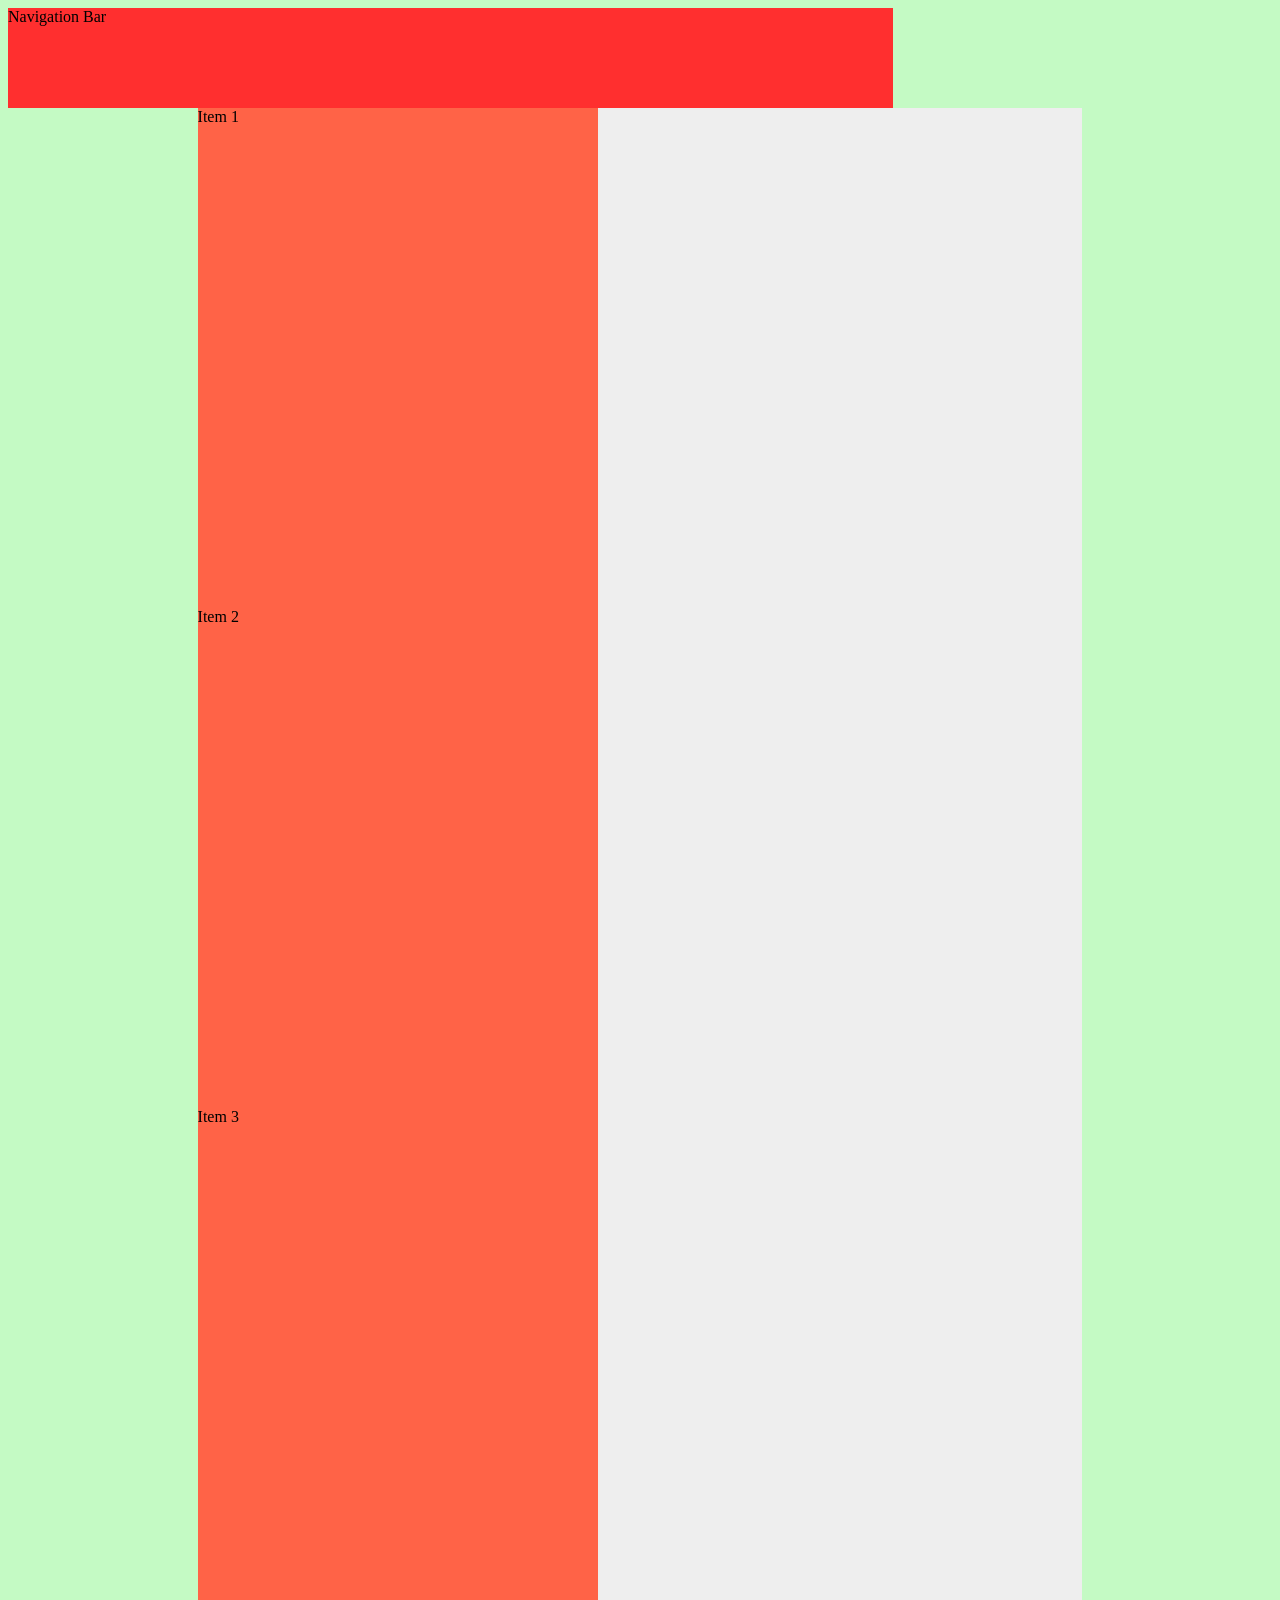
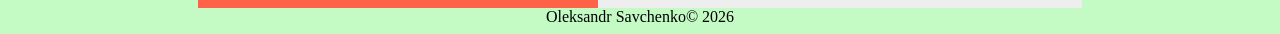
==== index.html @ a6e3f6a7 "Refactor: separate items section from main content" ====
<!DOCTYPE html>
<html lang="en">
<head>
    <meta charset="UTF-8">
    <meta name="viewport" content="width=device-width, initial-scale=1.0">
    <link href="./css/style.css" rel="stylesheet"/>
    <title>RWG Library</title>
</head>
<body>
    <div class="content">
        <nav class="nav-bar">Navigation Bar</nav>
        <div class="flex-content">
            <div class="flex-item">Item 1</div>
            <div class="flex-item">Item 2</div>
            <div class="flex-item">Item 3</div>
        </div>
    </div>
    <footer>
        Oleksandr Savchenko© 2026
    </footer>
</body>
</html>
---- css/style.css ----
body {
    background-color: rgb(196, 250, 196);
}

.nav-bar {
    width: 70%;
    height: 100px;
    background: rgb(255, 47, 47);
}

.flex-content {
    width: 70%;
    min-width: 300px;
    height: auto;
    margin: 0 auto; /*center a container without involving items*/
    background: rgb(238, 238, 238);
}

.flex-item {
    width: 400px;
    height: 500px;
    background: tomato;
}

footer {
    text-align: center;
}
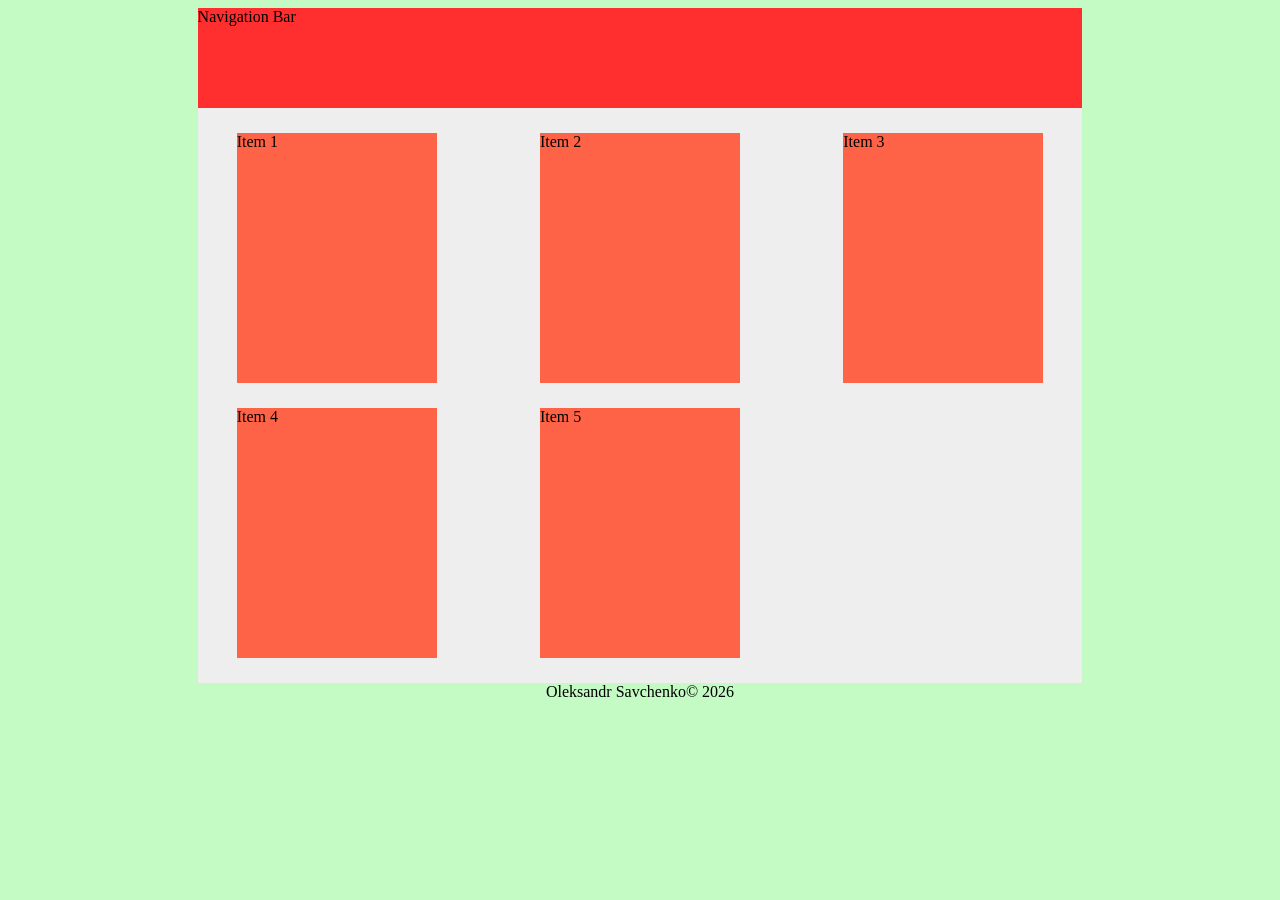
==== commit fe08a630: "Refactor: change layout from flexbox to grid." ====
--- a/index.html
+++ b/index.html
@@ -9,13 +9,15 @@
 <body>
     <div class="content">
         <nav class="nav-bar">Navigation Bar</nav>
-        <div class="flex-content">
-            <div class="flex-item">Item 1</div>
-            <div class="flex-item">Item 2</div>
-            <div class="flex-item">Item 3</div>
+        <div class="grid-content">
+            <div class="grid-item">Item 1</div>
+            <div class="grid-item">Item 2</div>
+            <div class="grid-item">Item 3</div>
+            <div class="grid-item">Item 4</div>
+            <div class="grid-item">Item 5</div>
         </div>
     </div>
-    <footer>
+    <footer>    
         Oleksandr Savchenko© 2026
     </footer>
 </body>
--- a/css/style.css
+++ b/css/style.css
@@ -3,12 +3,12 @@
 }
 
 .nav-bar {
-    width: 70%;
+    width: 100%;
     height: 100px;
     background: rgb(255, 47, 47);
 }
 
-.flex-content {
+.content {
     width: 70%;
     min-width: 300px;
     height: auto;
@@ -16,10 +16,36 @@
     background: rgb(238, 238, 238);
 }
 
+.flex-content {
+    display: flex;
+    flex-direction: row;
+    flex-wrap: wrap;
+    justify-content: space-evenly; /*the same spacing between items*/
+    /*justify-content: space-around;*/ 
+    /*every items have own side space, 
+    so it two space between items, 
+    but one space between start and end sides*/
+    row-gap: 25px;
+}
+
+.grid-content {
+    display: grid;
+    grid-template-columns: repeat(auto-fit, minmax(250px, 1fr));
+    gap: 25px;
+    padding: 25px 0px;
+}
+
 .flex-item {
-    width: 400px;
-    height: 500px;
+    flex-basis: calc(100% / 3);
+    height: 250px;
     background: tomato;
+}
+
+.grid-item {
+    width: 200px;
+    height: 250px;
+    background: tomato;
+    justify-self: center;
 }
 
 footer {
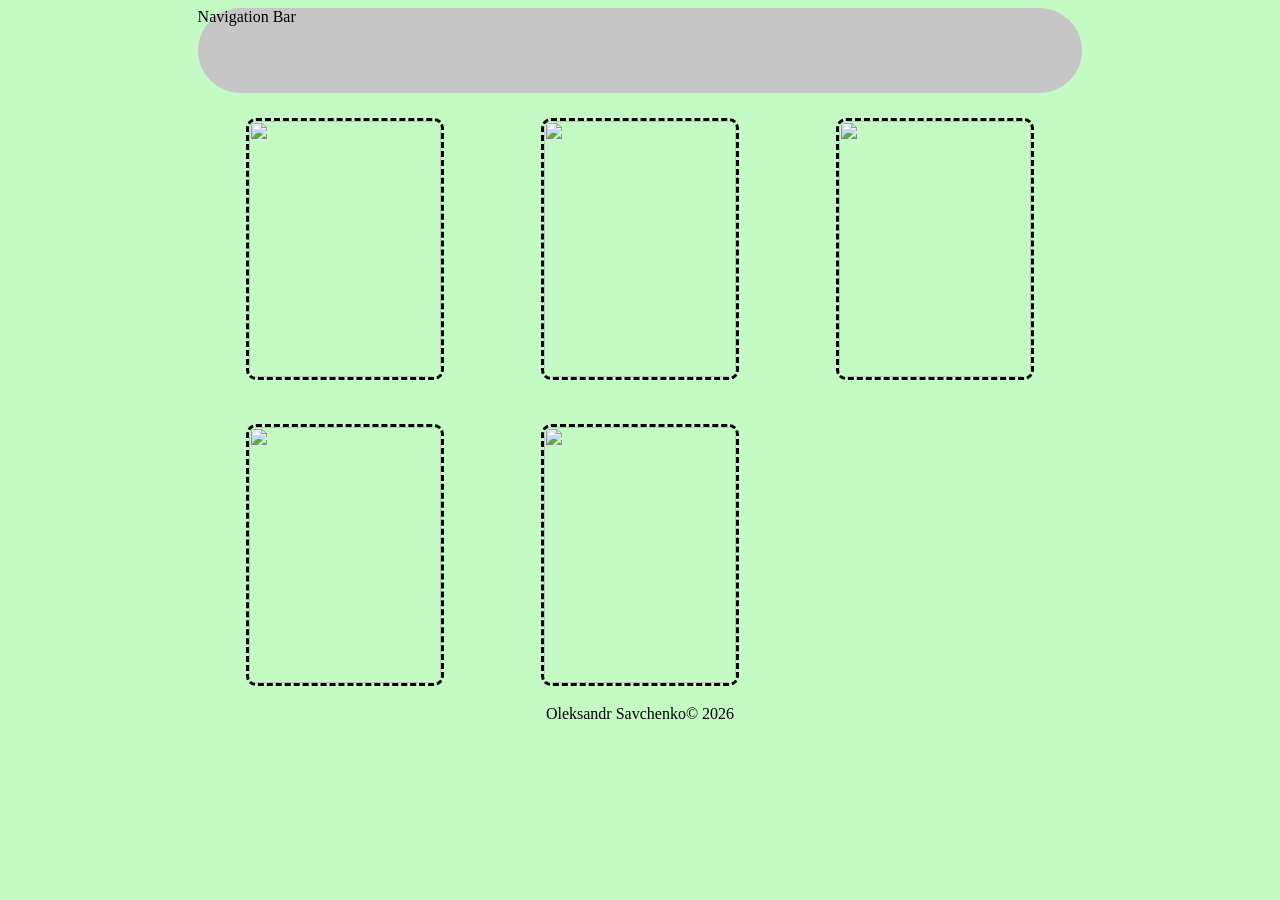
==== commit 9c4632c3: "refactor: update grid items to include images instead of text" ====
--- a/index.html
+++ b/index.html
@@ -10,11 +10,21 @@
     <div class="content">
         <nav class="nav-bar">Navigation Bar</nav>
         <div class="grid-content">
-            <div class="grid-item">Item 1</div>
-            <div class="grid-item">Item 2</div>
-            <div class="grid-item">Item 3</div>
-            <div class="grid-item">Item 4</div>
-            <div class="grid-item">Item 5</div>
+            <div class="grid-item">
+                <img src="./src/assets/img/01.webp">
+            </div>
+            <div class="grid-item">
+                <img src="./src/assets/img/01.webp">
+            </div>
+            <div class="grid-item">
+                <img src="./src/assets/img/01.webp">
+            </div>
+            <div class="grid-item">
+                <img src="./src/assets/img/01.webp">
+            </div>
+            <div class="grid-item">
+                <img src="./src/assets/img/01.webp">
+            </div>
         </div>
     </div>
     <footer>    
--- a/css/style.css
+++ b/css/style.css
@@ -4,8 +4,9 @@
 
 .nav-bar {
     width: 100%;
-    height: 100px;
-    background: rgb(255, 47, 47);
+    height: 85px;
+    background: rgb(198, 198, 198);
+    border-radius: 100px;
 }
 
 .content {
@@ -13,7 +14,13 @@
     min-width: 300px;
     height: auto;
     margin: 0 auto; /*center a container without involving items*/
-    background: rgb(238, 238, 238);
+    /* background: rgb(238, 238, 238); */
+}
+
+@media screen and (max-width: 600px) {
+    .content {
+        width: 100%;
+    }
 }
 
 .flex-content {
@@ -28,24 +35,36 @@
     row-gap: 25px;
 }
 
-.grid-content {
-    display: grid;
-    grid-template-columns: repeat(auto-fit, minmax(250px, 1fr));
-    gap: 25px;
-    padding: 25px 0px;
-}
-
 .flex-item {
     flex-basis: calc(100% / 3);
     height: 250px;
     background: tomato;
 }
 
+.grid-content {
+    display: grid;
+    grid-template-columns: repeat(auto-fit, minmax(250px, 1fr));
+    max-width: 1200px;
+    margin: 0 auto;
+    padding: 25px 0px;
+    gap: 50px 0px;
+}
+
+
 .grid-item {
-    width: 200px;
-    height: 250px;
-    background: tomato;
+    width: 65%;
+    height: 100%;
+    max-width: 200px;
+    min-height: 250px;
+    border-style: dashed;
+    border-radius: 10px;
     justify-self: center;
+}
+
+.grid-item img {
+    width: 100%;
+    height: 100%;
+    border-radius: 10px;
 }
 
 footer {
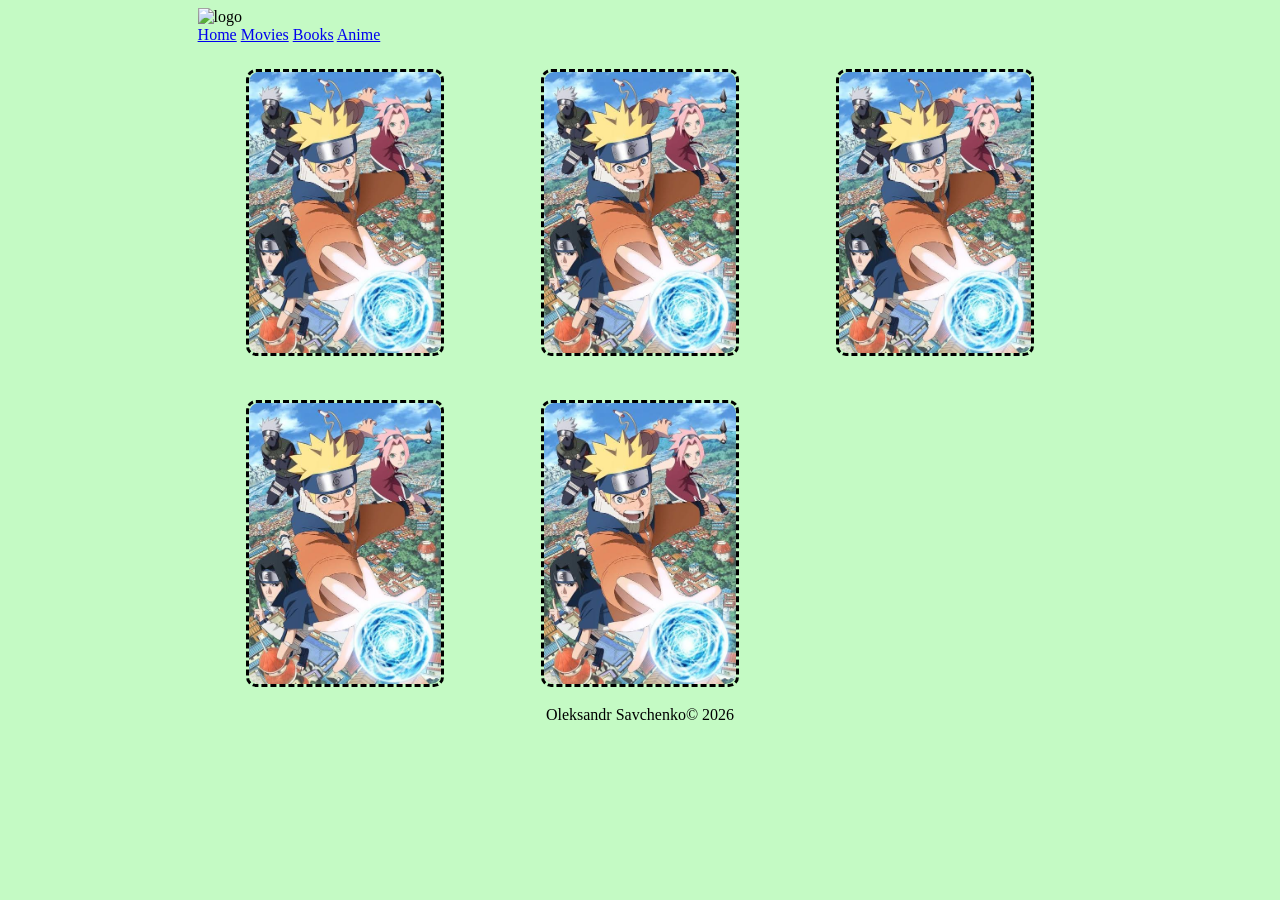
==== commit 724d4a07: "refactor: update navigation bar structure and improve HTML formatting" ====
--- a/index.html
+++ b/index.html
@@ -1,34 +1,42 @@
-<!DOCTYPE html>
+<!doctype html>
 <html lang="en">
-<head>
-    <meta charset="UTF-8">
-    <meta name="viewport" content="width=device-width, initial-scale=1.0">
-    <link href="./css/style.css" rel="stylesheet"/>
+  <head>
+    <meta charset="UTF-8" />
+    <meta name="viewport" content="width=device-width, initial-scale=1.0" />
+    <link href="./css/style.css" rel="stylesheet" />
     <title>RWG Library</title>
-</head>
-<body>
+  </head>
+  <body>
     <div class="content">
-        <nav class="nav-bar">Navigation Bar</nav>
-        <div class="grid-content">
-            <div class="grid-item">
-                <img src="./src/assets/img/01.webp">
-            </div>
-            <div class="grid-item">
-                <img src="./src/assets/img/01.webp">
-            </div>
-            <div class="grid-item">
-                <img src="./src/assets/img/01.webp">
-            </div>
-            <div class="grid-item">
-                <img src="./src/assets/img/01.webp">
-            </div>
-            <div class="grid-item">
-                <img src="./src/assets/img/01.webp">
-            </div>
+      <nav class="sticky-nav">
+        <div class="logo">
+            <img src="./src/assets/img/rwg_icon_mark_v1.svg" alt="logo"/>
         </div>
+        <div class="nav-links">
+          <a href="#home">Home</a>
+          <a href="#movies">Movies</a>
+          <a href="#books">Books</a>
+          <a href="#anime">Anime</a>
+        </div>
+      </nav>
+      <div class="grid-content">
+        <div class="grid-item">
+          <img src="./src/assets/img/01.webp" />
+        </div>
+        <div class="grid-item">
+          <img src="./src/assets/img/01.webp" />
+        </div>
+        <div class="grid-item">
+          <img src="./src/assets/img/01.webp" />
+        </div>
+        <div class="grid-item">
+          <img src="./src/assets/img/01.webp" />
+        </div>
+        <div class="grid-item">
+          <img src="./src/assets/img/01.webp" />
+        </div>
+      </div>
     </div>
-    <footer>    
-        Oleksandr Savchenko© 2026
-    </footer>
-</body>
-</html>+    <footer>Oleksandr Savchenko© 2026</footer>
+  </body>
+</html>
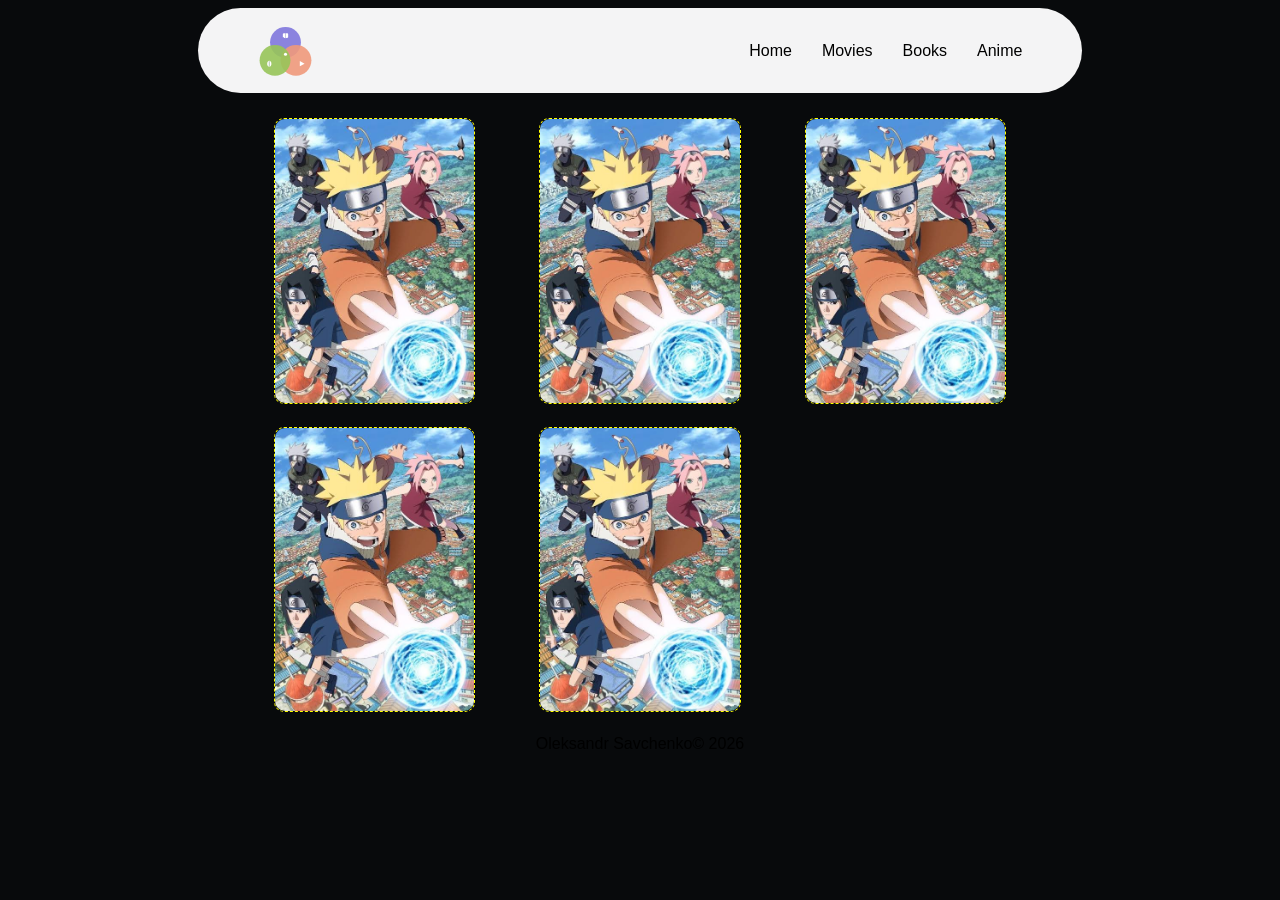
==== commit febe2e98: "refactor: update HTML structure and fix stylesheet link" ====
--- a/index.html
+++ b/index.html
@@ -3,21 +3,21 @@
   <head>
     <meta charset="UTF-8" />
     <meta name="viewport" content="width=device-width, initial-scale=1.0" />
-    <link href="./css/style.css" rel="stylesheet" />
+    <link href="./src/styles/style.css" rel="stylesheet" />
     <title>RWG Library</title>
   </head>
   <body>
-    <div class="content">
+    <div class="container">
       <nav class="sticky-nav">
-        <div class="logo">
-            <img src="./src/assets/img/rwg_icon_mark_v1.svg" alt="logo"/>
-        </div>
-        <div class="nav-links">
-          <a href="#home">Home</a>
-          <a href="#movies">Movies</a>
-          <a href="#books">Books</a>
-          <a href="#anime">Anime</a>
-        </div>
+          <div class="logo">
+            <img src="./src/assets/img/rwg_icon_mark_v1.svg" alt="logo" />
+          </div>
+          <div class="nav-links">
+            <a href="#home">Home</a>
+            <a href="#movies">Movies</a>
+            <a href="#books">Books</a>
+            <a href="#anime">Anime</a>
+          </div>
       </nav>
       <div class="grid-content">
         <div class="grid-item">
--- a/src/styles/style.css
+++ b/src/styles/style.css
@@ -0,0 +1,105 @@
+body {
+    background-color: #080A0C;
+    font-family: Arial, Helvetica, sans-serif;
+}
+
+.sticky-nav {
+    width: 100%;
+    height: 85px;
+    background: #F4F4F5;
+    border-radius: 100px;
+    display: flex;
+    justify-content: space-between;
+    align-items: center;
+    padding: 0 50px;
+    box-sizing: border-box;
+}
+
+.nav-links {
+    display: flex;
+    flex-wrap: nowrap;
+    gap: 10px;
+}
+
+.nav-links a {
+    text-decoration: none;
+    color: black;
+    padding: 5px 10px;
+    border-radius: 10px;
+}
+
+.nav-links a:hover {
+    background-color: #E9E9EC;
+}
+
+.logo {
+    display: flex;
+    justify-content: space-between;
+    align-items: center;
+    flex-wrap: nowrap;
+}
+
+.logo img {
+    width: 75px;
+}
+
+.container {
+    width: 70%;
+    min-width: 300px;
+    height: auto;
+    margin: 0 auto; /*center a container without involving items*/
+}
+
+@media screen and (max-width: 600px) {
+    .container {
+        width: 100%;
+    }
+}
+
+.flex-content {
+    display: flex;
+    flex-direction: row;
+    flex-wrap: wrap;
+    justify-content: space-evenly; /*the same spacing between items*/
+    /*justify-content: space-around;*/ 
+    /*every items have own side space, 
+    so it two space between items, 
+    but one space between start and end sides*/
+    row-gap: 25px;
+}
+
+.flex-item {
+    flex-basis: calc(100% / 3);
+    height: 250px;
+    background: tomato;
+}
+
+.grid-content {
+    display: grid;
+    grid-template-columns: repeat(auto-fit, minmax(250px, 1fr));
+    max-width: 90%;
+    margin: 0 auto;
+    padding: 25px 0px;
+    gap: 25px 0px;
+}
+
+
+.grid-item {
+    width: 75%;
+    height: 100%;
+    min-height: 250px;
+    border: 1px dashed yellow;
+    border-radius: 10px;
+    display: flex;
+    justify-self: center;
+}
+
+.grid-item img {
+    width: 100%;
+    height: 100%;
+    border-radius: 10px;
+}
+
+footer {
+    text-align: center;
+}
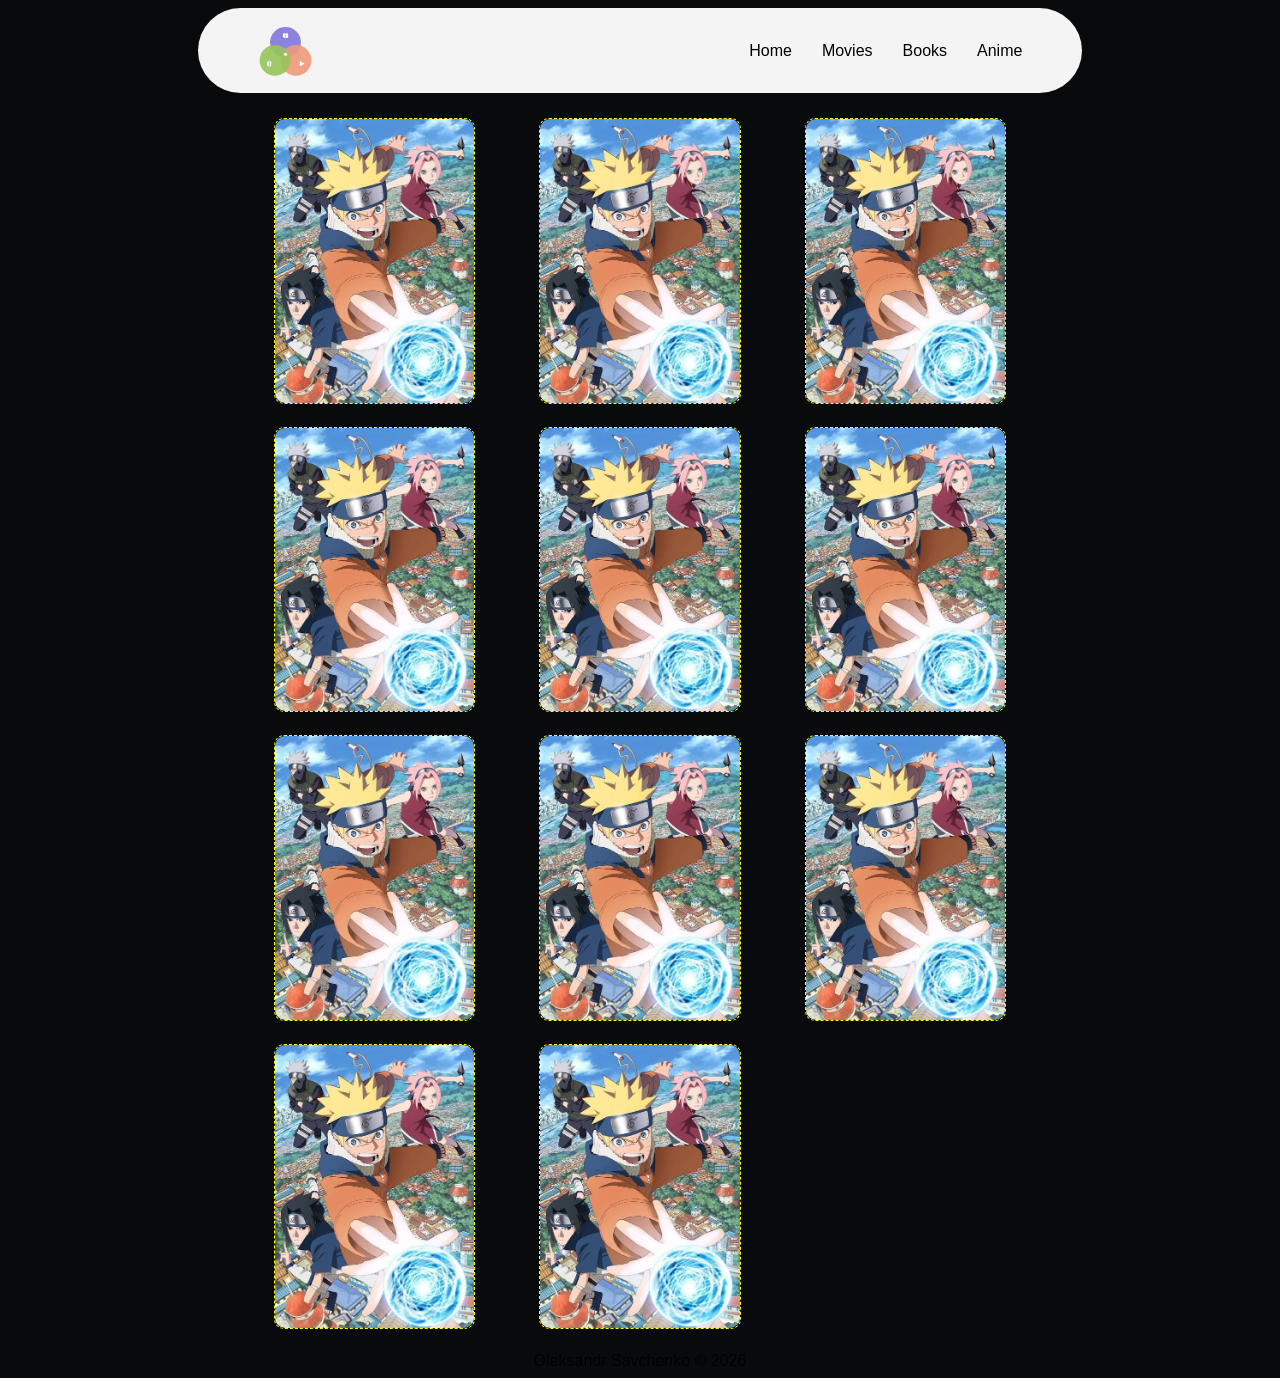
==== commit e69b5adb: "feat: IDs for the scroll event listener script" ====
--- a/index.html
+++ b/index.html
@@ -8,18 +8,36 @@
   </head>
   <body>
     <div class="container">
-      <nav class="sticky-nav">
+      <nav id="navbar" class="sticky-nav">
           <div class="logo">
             <img src="./src/assets/img/rwg_icon_mark_v1.svg" alt="logo" />
           </div>
-          <div class="nav-links">
+          <div id="nav_links" class="nav-links">
             <a href="#home">Home</a>
             <a href="#movies">Movies</a>
             <a href="#books">Books</a>
             <a href="#anime">Anime</a>
           </div>
       </nav>
-      <div class="grid-content">
+      <div id="grid_content" class="grid-content">
+        <div class="grid-item">
+          <img src="./src/assets/img/01.webp" />
+        </div>
+        <div class="grid-item">
+          <img src="./src/assets/img/01.webp" />
+        </div>
+        <div class="grid-item">
+          <img src="./src/assets/img/01.webp" />
+        </div>
+        <div class="grid-item">
+          <img src="./src/assets/img/01.webp" />
+        </div>
+        <div class="grid-item">
+          <img src="./src/assets/img/01.webp" />
+        </div>
+        <div class="grid-item">
+          <img src="./src/assets/img/01.webp" />
+        </div>
         <div class="grid-item">
           <img src="./src/assets/img/01.webp" />
         </div>
@@ -37,6 +55,7 @@
         </div>
       </div>
     </div>
-    <footer>Oleksandr Savchenko© 2026</footer>
+    <footer>Oleksandr Savchenko © 2026</footer>
+    <script src="./src/script/main.js"></script>
   </body>
 </html>
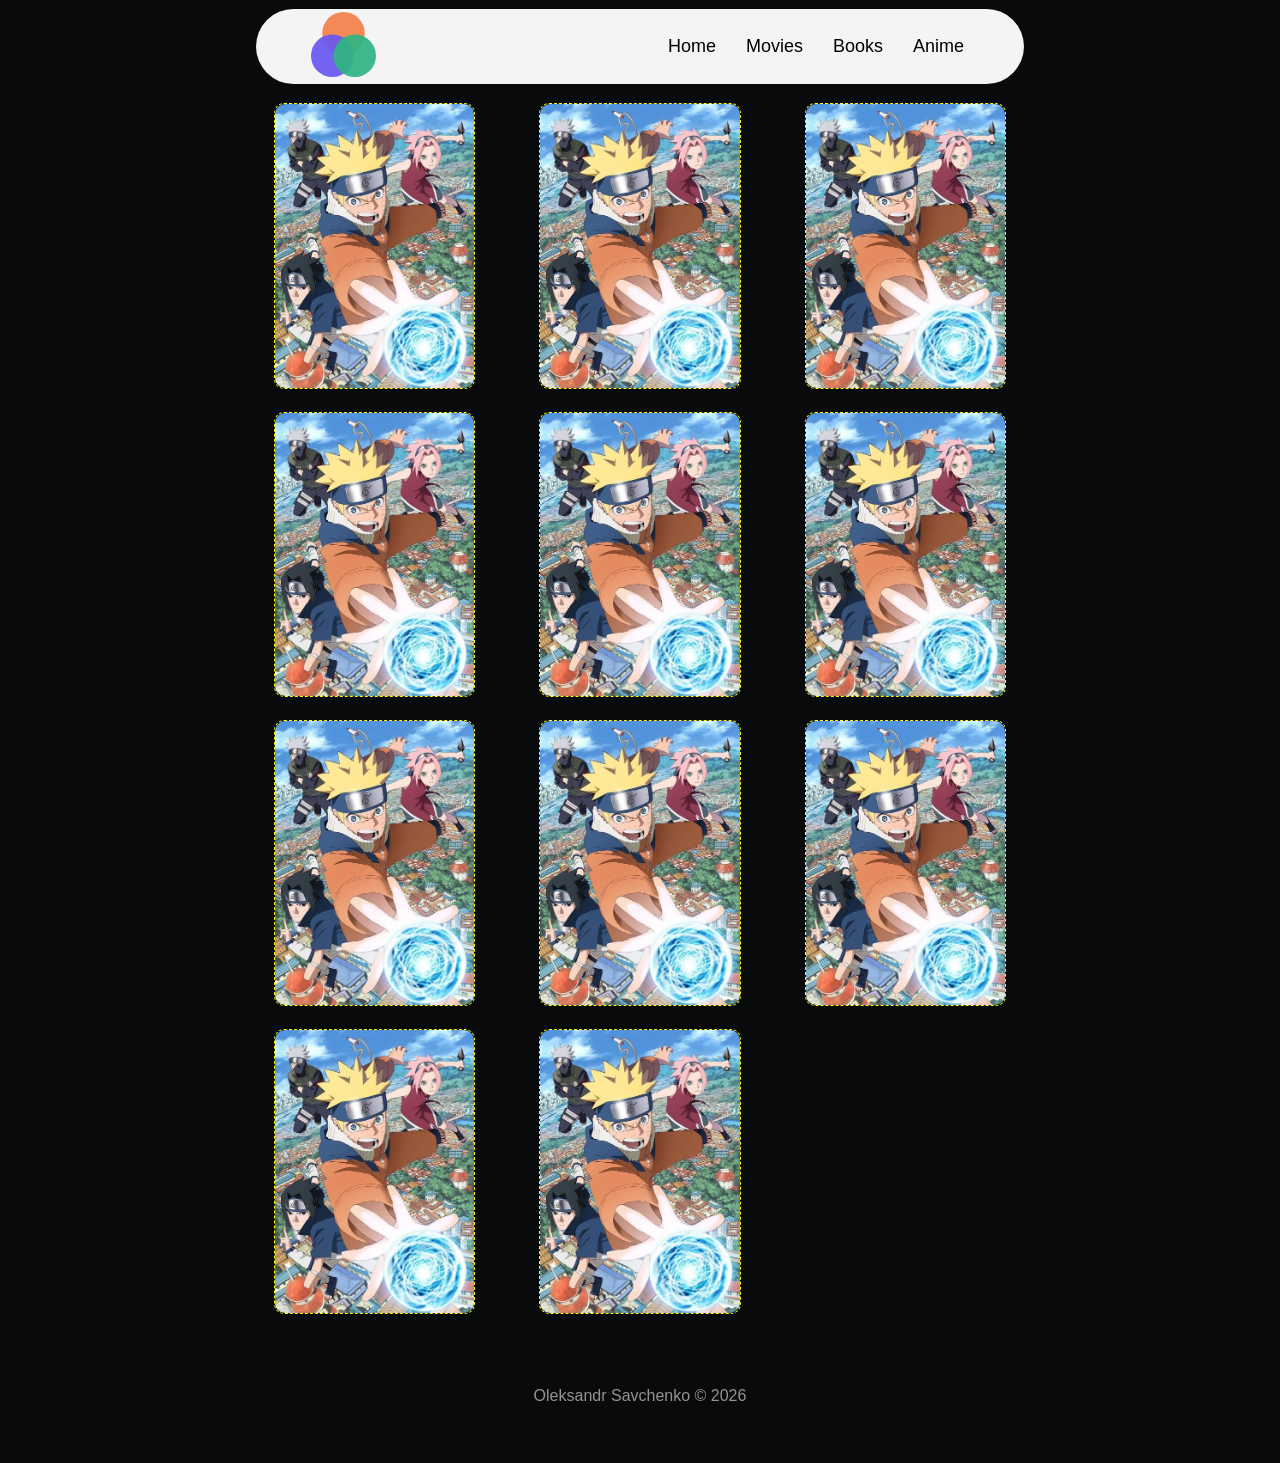
==== commit 9f84293b: "fix: update logo image source and wrap in anchor tag" ====
--- a/index.html
+++ b/index.html
@@ -10,7 +10,9 @@
     <div class="container">
       <nav id="navbar" class="sticky-nav">
           <div class="logo">
-            <img src="./src/assets/img/rwg_icon_mark_v1.svg" alt="logo" />
+            <a>
+              <img src="./src/assets/icon/rwg-icon-light.svg" alt="logo" />
+            </a>
           </div>
           <div id="nav_links" class="nav-links">
             <a href="#home">Home</a>
--- a/src/styles/style.css
+++ b/src/styles/style.css
@@ -1,105 +1,132 @@
 body {
-    background-color: #080A0C;
-    font-family: Arial, Helvetica, sans-serif;
+  background-color: #080a0c;
+  font-family: Arial, Helvetica, sans-serif;
+}
+
+.container {
+  width: 70%;
+  min-width: 300px;
+  height: auto;
+  margin: 0 auto; /*center a container without involving items*/
+}
+
+@media screen and (max-width: 600px) {
+  .container {
+    width: 100%;
+  }
 }
 
 .sticky-nav {
-    width: 100%;
-    height: 85px;
-    background: #F4F4F5;
-    border-radius: 100px;
-    display: flex;
-    justify-content: space-between;
-    align-items: center;
-    padding: 0 50px;
-    box-sizing: border-box;
+  position: fixed;
+  left: 20%;
+  right: 20%;
+  top: 1%;
+  height: 75px;
+  z-index: 9999;
+  background: #f4f4f5;
+  border-radius: 100px;
+  display: flex;
+  justify-content: space-between;
+  align-items: center;
+  padding: 0 50px;
+  transition:
+    left 0.7s ease,
+    right 0.7s ease,
+    top 0.7s ease,
+    border-radius 0.7s ease;
+}
+
+.sticky-nav.scrolled {
+  justify-content: flex-start;
+  left: 1%;
+  right: auto;
+  width: 100px;
+  height: 90%;
+  flex-direction: column;
+  border-radius: 15px;
+  padding: 25px 0;
+  gap: 50px;
+  transition:
+    right 0.7s ease,
+    top 0.7s ease,
+    height 0.7s ease,
+    border-radius 0.7s ease;
+}
+
+.nav-links.scrolled {
+  display: flex;
+  flex-direction: column;
+  transition: 0.7s ease;
+}
+
+.nav-links.scrolled a {
+  font-size: smaller;
+}
+
+.logo {
+  display: flex;
+  justify-content: space-between;
+  align-items: center;
+  flex-wrap: nowrap;
+}
+
+.logo img {
+  width: 75px;
 }
 
 .nav-links {
-    display: flex;
-    flex-wrap: nowrap;
-    gap: 10px;
+  display: flex;
+  flex-wrap: nowrap;
+  gap: 10px;
+  transition: 0.7s ease;
 }
 
 .nav-links a {
-    text-decoration: none;
-    color: black;
-    padding: 5px 10px;
-    border-radius: 10px;
+  text-decoration: none;
+  color: black;
+  padding: 5px 10px;
+  border-radius: 25px;
+  font-size: large;
 }
 
 .nav-links a:hover {
-    background-color: #E9E9EC;
+  background-color: #6e48aa23;
 }
 
-.logo {
-    display: flex;
-    justify-content: space-between;
-    align-items: center;
-    flex-wrap: nowrap;
-}
-
-.logo img {
-    width: 75px;
-}
-
-.container {
-    width: 70%;
-    min-width: 300px;
-    height: auto;
-    margin: 0 auto; /*center a container without involving items*/
-}
-
-@media screen and (max-width: 600px) {
-    .container {
-        width: 100%;
-    }
-}
-
-.flex-content {
-    display: flex;
-    flex-direction: row;
-    flex-wrap: wrap;
-    justify-content: space-evenly; /*the same spacing between items*/
-    /*justify-content: space-around;*/ 
-    /*every items have own side space, 
-    so it two space between items, 
-    but one space between start and end sides*/
-    row-gap: 25px;
-}
-
-.flex-item {
-    flex-basis: calc(100% / 3);
-    height: 250px;
-    background: tomato;
+.nav-links a:active {
+  background-color: #e9e9ec;
 }
 
 .grid-content {
-    display: grid;
-    grid-template-columns: repeat(auto-fit, minmax(250px, 1fr));
-    max-width: 90%;
-    margin: 0 auto;
-    padding: 25px 0px;
-    gap: 25px 0px;
+  display: grid;
+  grid-template-columns: repeat(auto-fit, minmax(250px, 1fr));
+  max-width: 90%;
+  margin: 0 auto;
+  padding: 95px 0px 25px;
+  gap: 25px 0px;
 }
 
+.grid-content.scrolled {
+}
 
 .grid-item {
-    width: 75%;
-    height: 100%;
-    min-height: 250px;
-    border: 1px dashed yellow;
-    border-radius: 10px;
-    display: flex;
-    justify-self: center;
+  width: 75%;
+  height: 100%;
+  min-height: 250px;
+  border: 1px dashed yellow;
+  border-radius: 10px;
+  display: flex;
+  justify-self: center;
 }
 
 .grid-item img {
-    width: 100%;
-    height: 100%;
-    border-radius: 10px;
+  width: 100%;
+  height: 100%;
+  border-radius: 10px;
 }
 
 footer {
-    text-align: center;
-}+  padding: 50px 0;
+  text-align: center;
+  color: #ffffff90;
+}
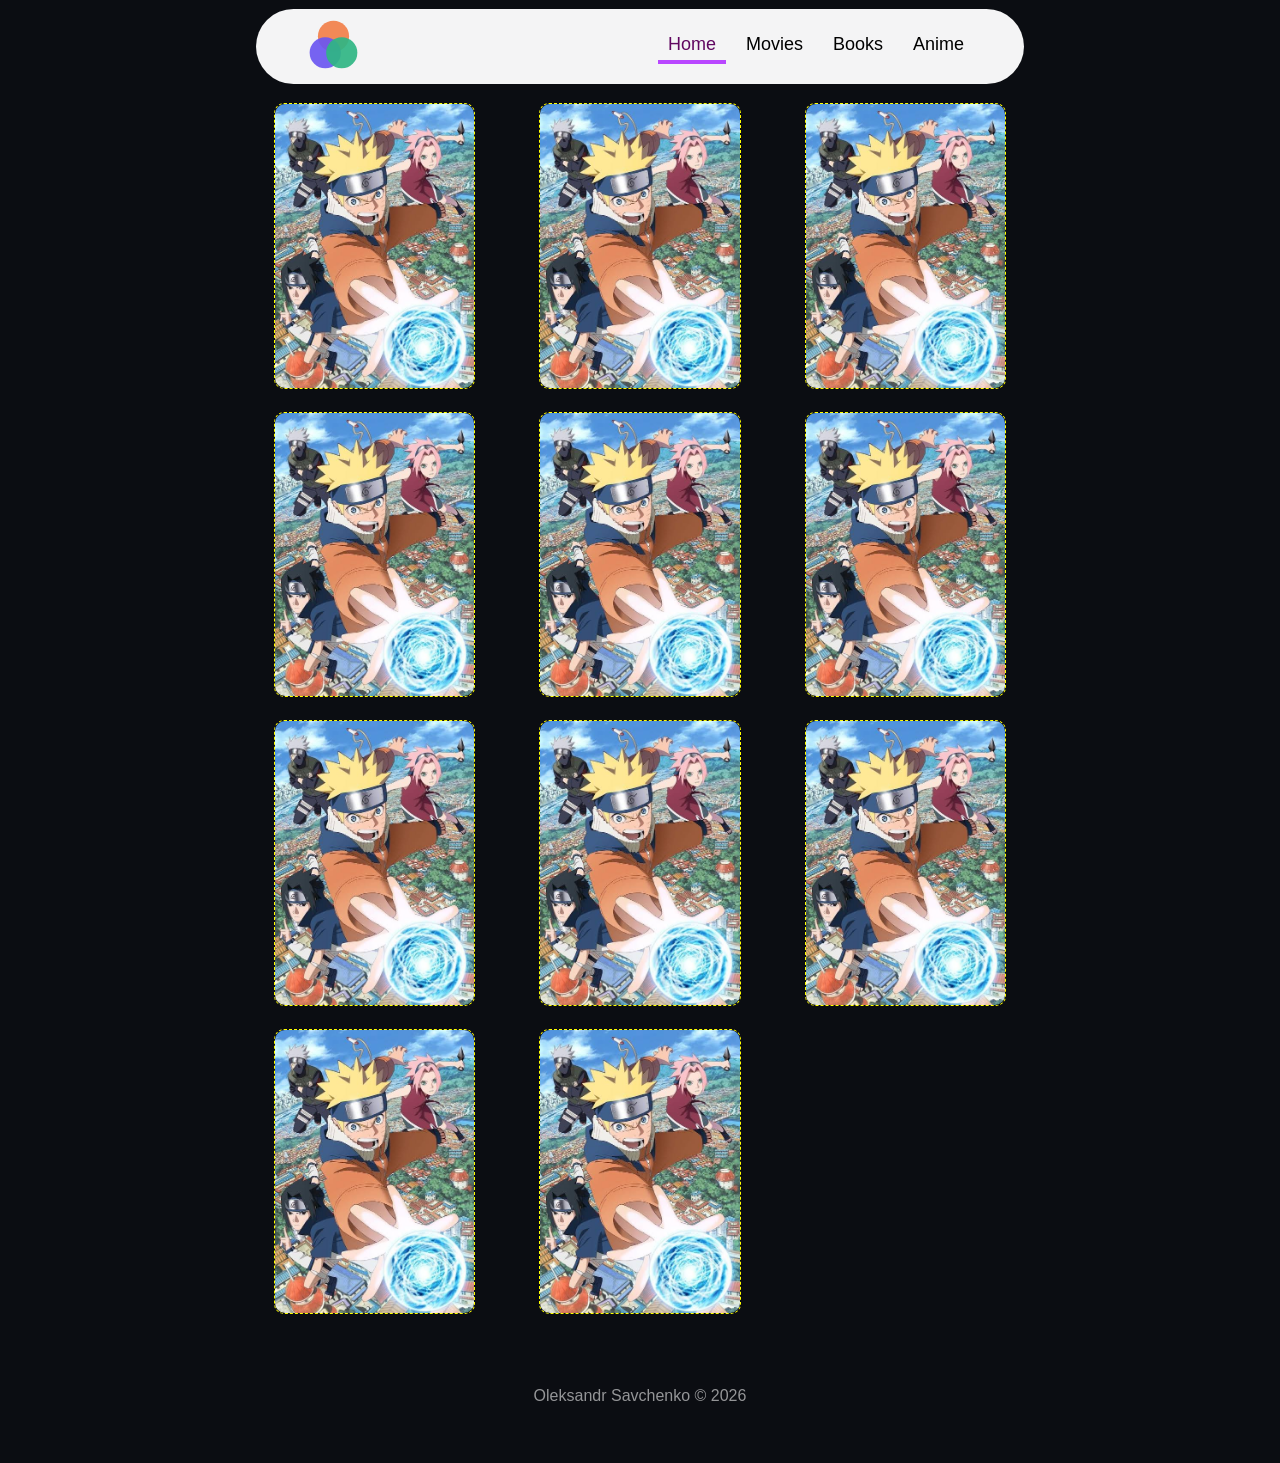
==== commit 3fcc6d38: "feat(nav): update logo link and add active link highlighting to navbar" ====
--- a/index.html
+++ b/index.html
@@ -10,7 +10,7 @@
     <div class="container">
       <nav id="navbar" class="sticky-nav">
           <div class="logo">
-            <a>
+            <a href="#home">
               <img src="./src/assets/icon/rwg-icon-light.svg" alt="logo" />
             </a>
           </div>
--- a/src/styles/style.css
+++ b/src/styles/style.css
@@ -1,6 +1,15 @@
 body {
-  background-color: #080a0c;
+  background-color: var(--bg);
   font-family: Arial, Helvetica, sans-serif;
+}
+
+html:root {
+  --bg: #0b0d12;
+  --navbar-bg: #f4f4f5;
+  --nav-links-color: black;
+  --nav-links-color-hover: rgb(86, 0, 86);
+  --nav-links-bg-hover: #6e48aa23;
+  --nav-links-bg-active: #e9e9ec;
 }
 
 .container {
@@ -23,7 +32,7 @@
   top: 1%;
   height: 75px;
   z-index: 9999;
-  background: #f4f4f5;
+  background: var(--navbar-bg);
   border-radius: 100px;
   display: flex;
   justify-content: space-between;
@@ -71,7 +80,7 @@
 }
 
 .logo img {
-  width: 75px;
+  width: 55px;
 }
 
 .nav-links {
@@ -83,18 +92,27 @@
 
 .nav-links a {
   text-decoration: none;
-  color: black;
+  color: var(--nav-links-color);
   padding: 5px 10px;
   border-radius: 25px;
   font-size: large;
 }
 
 .nav-links a:hover {
-  background-color: #6e48aa23;
+  background-color: var(--nav-links-bg-hover);
+  color: var(--nav-links-color-hover);
 }
 
 .nav-links a:active {
-  background-color: #e9e9ec;
+  background-color: var(--nav-links-bg-active);
+}
+
+.nav-links a.active, 
+.nav-links a.active:hover {
+  border-radius: 0px;
+  border-bottom: 4px solid rgb(185, 71, 255);
+  color: rgb(96, 7, 96);
+  background-color: transparent;
 }
 
 .grid-content {
@@ -104,9 +122,6 @@
   margin: 0 auto;
   padding: 95px 0px 25px;
   gap: 25px 0px;
-}
-
-.grid-content.scrolled {
 }
 
 .grid-item {
